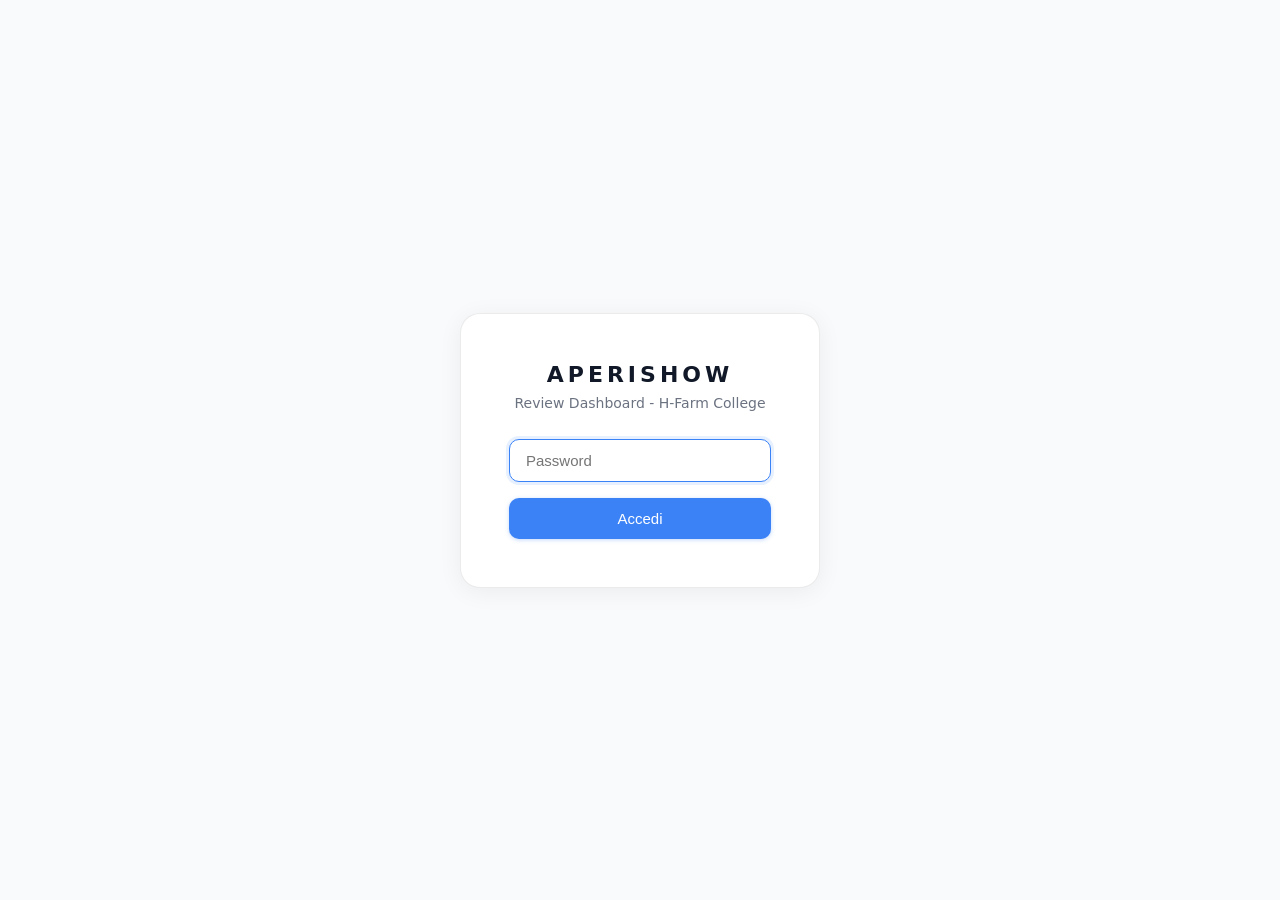
==== dashboard/index.html @ d7465630 "Replace toggle button with iOS-style switch for selfie/AI - Pill-shaped track with sliding thumb (gr" ====
<!DOCTYPE html>
<html lang="it">
<head>
    <meta charset="UTF-8">
    <meta name="viewport" content="width=device-width, initial-scale=1.0">
    <title>Aperishow - Review Dashboard</title>
    <link rel="stylesheet" href="style.css">
</head>
<body>
    <div id="login-screen">
        <div class="login-box">
            <h1>APERISHOW</h1>
            <p>Review Dashboard - H-Farm College</p>
            <input type="password" id="password-input" placeholder="Password" autofocus>
            <button id="login-btn">Accedi</button>
            <p id="login-error" class="error hidden">Password errata</p>
        </div>
    </div>

    <div id="app" class="hidden">
        <header>
            <h1>APERISHOW</h1>
            <div class="header-controls">
                <div class="search-wrapper">
                    <svg class="search-icon" width="16" height="16" viewBox="0 0 24 24" fill="none" stroke="currentColor" stroke-width="2"><circle cx="11" cy="11" r="8"/><path d="m21 21-4.35-4.35"/></svg>
                    <input type="text" id="search-input" placeholder="Cerca per nome...">
                </div>
                <button id="refresh-btn" title="Aggiorna dati">&#x1f504; Refresh</button>
            </div>
        </header>

        <main>
            <section id="pending-section">
                <div class="section-header" data-toggle="pending">
                    <h2>DA APPROVARE (<span id="pending-count">0</span>)</h2>
                    <span class="collapse-icon">&#9660;</span>
                </div>
                <div id="pending-grid" class="card-grid"></div>
            </section>

            <section id="approved-section">
                <div class="section-header" data-toggle="approved">
                    <h2>APPROVATI (<span id="approved-count">0</span>)</h2>
                    <span class="collapse-icon">&#9660;</span>
                </div>
                <div id="approved-list" class="approved-list"></div>
            </section>
        </main>

        <!-- Modal dettaglio card -->
        <div id="modal" class="modal hidden">
            <div class="modal-backdrop"></div>
            <div class="modal-content">
                <button class="modal-close">&times;</button>
                <div class="modal-body">
                    <div class="modal-img-wrapper">
                        <img id="modal-img" src="" alt="Face swap image">
                        <div id="toggle-before-after" class="toggle-switch">
                            <span class="toggle-label toggle-label-left">Selfie</span>
                            <div class="toggle-track">
                                <div class="toggle-thumb"></div>
                            </div>
                            <span class="toggle-label toggle-label-right active">AI</span>
                        </div>
                    </div>
                    <div class="modal-info">
                        <h3 id="modal-name"></h3>
                        <p class="modal-email" id="modal-email"></p>
                        <blockquote id="modal-dream"></blockquote>
                        <div id="modal-feedback-history" class="feedback-history hidden"></div>
                        <div class="modal-actions">
                            <textarea id="modal-feedback" placeholder="Feedback (opzionale per rifiuto)..." rows="3"></textarea>
                            <div class="modal-buttons">
                                <button id="btn-approve" class="btn-approve">Approva</button>
                                <button id="btn-reject" class="btn-reject">Rifiuta e rigenera</button>
                            </div>
                        </div>
                    </div>
                </div>
                <div id="modal-loading" class="modal-loading hidden">
                    <div class="spinner"></div>
                    <p>Elaborazione in corso...</p>
                </div>
            </div>
        </div>
    </div>

    <script src="app.js"></script>
</body>
</html>
---- dashboard/style.css ----
* {
    margin: 0;
    padding: 0;
    box-sizing: border-box;
}

body {
    font-family: -apple-system, 'SF Pro Display', 'Segoe UI', system-ui, sans-serif;
    background: #fafafa;
    color: #111827;
    min-height: 100vh;
}

.hidden { display: none !important; }

/* ===== LOGIN ===== */
#login-screen {
    display: flex;
    align-items: center;
    justify-content: center;
    min-height: 100vh;
    background: #f8fafc;
}

.login-box {
    text-align: center;
    padding: 48px;
    background: #ffffff;
    border-radius: 20px;
    border: 1px solid rgba(0,0,0,0.08);
    box-shadow: 0 4px 24px rgba(0,0,0,0.06);
    width: 360px;
}

.login-box h1 {
    font-size: 22px;
    letter-spacing: 4px;
    color: #111827;
    margin-bottom: 8px;
    font-weight: 600;
}

.login-box p {
    color: #6b7280;
    margin-bottom: 28px;
    font-size: 14px;
}

.login-box input {
    width: 100%;
    padding: 12px 16px;
    border: 1px solid rgba(0,0,0,0.12);
    border-radius: 10px;
    background: #f9fafb;
    color: #111827;
    font-size: 15px;
    margin-bottom: 16px;
    outline: none;
    transition: border-color 0.2s, box-shadow 0.2s;
}

.login-box input:focus {
    border-color: #3b82f6;
    box-shadow: 0 0 0 3px rgba(59,130,246,0.12);
    background: #fff;
}

.login-box button {
    width: 100%;
    padding: 12px;
    border: none;
    border-radius: 10px;
    background: #3b82f6;
    color: #fff;
    font-size: 15px;
    font-weight: 500;
    cursor: pointer;
    transition: background 0.2s, box-shadow 0.2s;
    box-shadow: 0 1px 4px rgba(59,130,246,0.3);
}

.login-box button:hover {
    background: #2563eb;
    box-shadow: 0 4px 12px rgba(59,130,246,0.35);
}

.error {
    color: #ef4444;
    margin-top: 12px;
    font-size: 13px;
}

/* ===== HEADER ===== */
header {
    display: flex;
    align-items: center;
    justify-content: space-between;
    padding: 14px 24px;
    background: rgba(255,255,255,0.85);
    backdrop-filter: blur(20px);
    -webkit-backdrop-filter: blur(20px);
    border-bottom: 1px solid rgba(0,0,0,0.08);
    position: sticky;
    top: 0;
    z-index: 100;
}

header h1 {
    font-size: 18px;
    letter-spacing: 3px;
    color: #111827;
    font-weight: 600;
}

.header-controls {
    display: flex;
    align-items: center;
    gap: 10px;
}

/* ===== SEARCH ===== */
.search-wrapper {
    position: relative;
    display: flex;
    align-items: center;
}

.search-icon {
    position: absolute;
    left: 12px;
    color: #9ca3af;
    pointer-events: none;
}

#search-input {
    padding: 8px 14px 8px 36px;
    border: none;
    border-radius: 10px;
    background: #f1f5f9;
    color: #111827;
    font-size: 14px;
    width: 240px;
    outline: none;
    transition: background 0.2s, box-shadow 0.2s;
}

#search-input:focus {
    background: #fff;
    box-shadow: 0 0 0 2px rgba(59,130,246,0.2);
}

#search-input::placeholder {
    color: #9ca3af;
}

/* ===== REFRESH BUTTON ===== */
#refresh-btn {
    display: flex;
    align-items: center;
    gap: 6px;
    padding: 8px 16px;
    border: none;
    border-radius: 10px;
    background: #3b82f6;
    color: #fff;
    font-size: 14px;
    font-weight: 500;
    cursor: pointer;
    transition: background 0.2s, box-shadow 0.2s;
    box-shadow: 0 1px 3px rgba(59,130,246,0.3);
}

#refresh-btn:hover {
    background: #2563eb;
    box-shadow: 0 3px 10px rgba(59,130,246,0.35);
}

/* ===== SECTIONS ===== */
main {
    padding: 28px 24px;
    max-width: 1400px;
    margin: 0 auto;
}

.section-header {
    display: flex;
    align-items: center;
    justify-content: space-between;
    padding: 4px 0 16px 0;
    margin-bottom: 0;
    cursor: pointer;
    user-select: none;
    background: none;
    border: none;
    border-radius: 0;
    transition: none;
}

.section-header:hover {
    background: none;
}

.section-header h2 {
    font-size: 12px;
    font-weight: 600;
    letter-spacing: 0.08em;
    text-transform: uppercase;
    color: #6b7280;
}

.collapse-icon {
    font-size: 14px;
    color: #9ca3af;
    transition: transform 0.25s ease;
    transform: rotate(180deg);
    display: inline-block;
}

.section-header.collapsed .collapse-icon {
    transform: rotate(0deg);
}

#pending-section {
    margin-bottom: 36px;
}

/* ===== CARD GRID (Da Approvare) ===== */
.card-grid {
    display: grid;
    grid-template-columns: repeat(auto-fill, minmax(200px, 1fr));
    gap: 16px;
}

.card {
    background: #ffffff;
    border-radius: 16px;
    overflow: hidden;
    border: none;
    box-shadow: 0 1px 3px rgba(0,0,0,0.07), 0 1px 2px rgba(0,0,0,0.04);
    cursor: pointer;
    transition: transform 0.25s ease, box-shadow 0.25s ease;
}

.card:hover {
    transform: translateY(-3px);
    box-shadow: 0 8px 24px rgba(0,0,0,0.10);
}

.card-img {
    width: 100%;
    aspect-ratio: 3/4;
    object-fit: cover;
    background: #f1f5f9;
    display: block;
}

.card-body {
    padding: 12px 14px;
}

.card-name {
    font-weight: 500;
    font-size: 13px;
    margin-bottom: 3px;
    color: #111827;
    white-space: nowrap;
    overflow: hidden;
    text-overflow: ellipsis;
}

.card-dream {
    font-size: 12px;
    color: #6b7280;
    white-space: nowrap;
    overflow: hidden;
    text-overflow: ellipsis;
    font-style: italic;
}

/* ===== GENERATING PLACEHOLDER ===== */
.card-img-placeholder {
    width: 100%;
    aspect-ratio: 3/4;
    background: linear-gradient(135deg, #f0f4ff 0%, #e8eeff 50%, #f0f4ff 100%);
    background-size: 200% 200%;
    animation: shimmer 2s ease-in-out infinite;
    display: flex;
    flex-direction: column;
    align-items: center;
    justify-content: center;
    gap: 12px;
    border-radius: 0;
}

.card-img-placeholder span {
    font-size: 11px;
    font-weight: 500;
    color: #6366f1;
    letter-spacing: 0.02em;
}

.card-img-placeholder .spinner {
    width: 24px;
    height: 24px;
    border: 2px solid #e0e7ff;
    border-top: 2px solid #6366f1;
}

@keyframes shimmer {
    0%, 100% { background-position: 0% 50%; }
    50% { background-position: 100% 50%; }
}

/* ===== REGENERATING CARD ===== */
.card-regenerating {
    pointer-events: none;
    position: relative;
    opacity: 0.7;
}

.card-regenerating .card-img {
    filter: blur(3px);
}

.regenerating-overlay {
    position: absolute;
    top: 0;
    left: 0;
    right: 0;
    aspect-ratio: 3/4;
    display: flex;
    flex-direction: column;
    align-items: center;
    justify-content: center;
    gap: 10px;
    background: rgba(255,255,255,0.6);
    backdrop-filter: blur(2px);
    border-radius: 16px 16px 0 0;
    z-index: 2;
}

.regenerating-overlay span {
    font-size: 12px;
    font-weight: 500;
    color: #6366f1;
}

.spinner {
    width: 28px;
    height: 28px;
    border: 3px solid #e5e7eb;
    border-top: 3px solid #6366f1;
    border-radius: 50%;
    animation: spin 0.8s linear infinite;
}

@keyframes spin {
    to { transform: rotate(360deg); }
}

/* ===== APPROVED LIST ===== */
.approved-list {
    display: flex;
    flex-direction: column;
    gap: 6px;
}

.approved-row {
    display: flex;
    align-items: center;
    gap: 14px;
    padding: 12px 16px;
    background: #ffffff;
    border-radius: 12px;
    border: none;
    box-shadow: 0 1px 3px rgba(0,0,0,0.06);
    font-size: 14px;
    transition: box-shadow 0.2s;
}

.approved-row:hover {
    box-shadow: 0 3px 10px rgba(0,0,0,0.09);
}

.approved-row .status-icon {
    width: 36px;
    height: 36px;
    border-radius: 50%;
    background: rgba(34,197,94,0.1);
    display: flex;
    align-items: center;
    justify-content: center;
    color: #16a34a;
    font-size: 16px;
    flex-shrink: 0;
}

.approved-row .row-name {
    font-weight: 500;
    color: #111827;
    min-width: 160px;
    font-size: 13px;
}

.approved-row .row-dream {
    color: #6b7280;
    flex: 1;
    white-space: nowrap;
    overflow: hidden;
    text-overflow: ellipsis;
    font-style: italic;
    font-size: 13px;
}

.approved-row .row-time {
    color: #9ca3af;
    font-size: 12px;
    min-width: 50px;
    text-align: right;
}

/* ===== MODAL ===== */
.modal {
    position: fixed;
    inset: 0;
    z-index: 200;
    display: flex;
    align-items: center;
    justify-content: center;
}

.modal-backdrop {
    position: absolute;
    inset: 0;
    background: rgba(0,0,0,0.4);
    backdrop-filter: blur(4px);
}

.modal-content {
    position: relative;
    background: #ffffff;
    border-radius: 20px;
    border: 1px solid rgba(0,0,0,0.08);
    box-shadow: 0 20px 60px rgba(0,0,0,0.15);
    max-width: 700px;
    width: 90%;
    max-height: 90vh;
    overflow-y: auto;
}

.modal-close {
    position: absolute;
    top: 12px;
    right: 16px;
    background: #f1f5f9;
    border: none;
    color: #6b7280;
    font-size: 20px;
    width: 32px;
    height: 32px;
    border-radius: 50%;
    cursor: pointer;
    z-index: 10;
    display: flex;
    align-items: center;
    justify-content: center;
    line-height: 1;
    transition: background 0.2s, color 0.2s;
}

.modal-close:hover {
    background: #e5e7eb;
    color: #111827;
}

.modal-body {
    display: flex;
    gap: 24px;
    padding: 24px;
}

.modal-img-wrapper {
    position: relative;
    flex-shrink: 0;
}

#modal-img {
    width: 260px;
    height: 340px;
    object-fit: cover;
    border-radius: 14px;
    background: #f1f5f9;
    display: block;
}

.toggle-switch {
    position: absolute;
    bottom: 12px;
    left: 50%;
    transform: translateX(-50%);
    display: flex;
    align-items: center;
    gap: 8px;
    padding: 4px 10px;
    border-radius: 20px;
    background: rgba(0,0,0,0.5);
    backdrop-filter: blur(6px);
    cursor: pointer;
    user-select: none;
}

.toggle-label {
    font-size: 11px;
    font-weight: 500;
    color: rgba(255,255,255,0.5);
    transition: color 0.3s;
}

.toggle-label.active {
    color: #fff;
}

.toggle-track {
    width: 40px;
    height: 22px;
    border-radius: 11px;
    background: #4ade80;
    position: relative;
    transition: background 0.3s;
}

.toggle-switch.selfie-active .toggle-track {
    background: #94a3b8;
}

.toggle-thumb {
    width: 18px;
    height: 18px;
    border-radius: 50%;
    background: #fff;
    position: absolute;
    top: 2px;
    right: 2px;
    box-shadow: 0 1px 3px rgba(0,0,0,0.2);
    transition: transform 0.3s ease;
}

.toggle-switch.selfie-active .toggle-thumb {
    transform: translateX(-18px);
}

.modal-info {
    flex: 1;
    display: flex;
    flex-direction: column;
    gap: 12px;
}

.modal-info h3 {
    font-size: 20px;
    color: #111827;
    font-weight: 600;
}

.modal-email {
    color: #6b7280;
    font-size: 14px;
}

.modal-info blockquote {
    padding: 12px 16px;
    background: #f8fafc;
    border-left: 3px solid #3b82f6;
    border-radius: 0 10px 10px 0;
    color: #374151;
    font-style: italic;
    font-size: 14px;
}

.modal-actions {
    margin-top: auto;
}

#modal-feedback {
    width: 100%;
    padding: 10px 12px;
    border: 1px solid rgba(0,0,0,0.12);
    border-radius: 10px;
    background: #f9fafb;
    color: #111827;
    font-size: 14px;
    resize: vertical;
    outline: none;
    margin-bottom: 12px;
    font-family: inherit;
    transition: border-color 0.2s, box-shadow 0.2s;
}

#modal-feedback:focus {
    border-color: #3b82f6;
    box-shadow: 0 0 0 3px rgba(59,130,246,0.12);
    background: #fff;
}

.modal-buttons {
    display: flex;
    gap: 10px;
}

.btn-approve {
    flex: 1;
    padding: 11px;
    border: none;
    border-radius: 10px;
    background: #22c55e;
    color: #fff;
    font-size: 14px;
    font-weight: 500;
    cursor: pointer;
    transition: background 0.2s;
}

.btn-approve:hover { background: #16a34a; }

.btn-approve.btn-disabled {
    background: #d1d5db;
    color: #9ca3af;
    cursor: not-allowed;
    opacity: 0.6;
}

.btn-approve.btn-disabled:hover {
    background: #d1d5db;
}

.btn-reject {
    flex: 1;
    padding: 11px;
    border: none;
    border-radius: 10px;
    background: #ef4444;
    color: #fff;
    font-size: 14px;
    font-weight: 500;
    cursor: pointer;
    transition: background 0.2s;
}

.btn-reject:hover { background: #dc2626; }

.btn-reject.btn-disabled {
    background: #d1d5db;
    color: #9ca3af;
    cursor: not-allowed;
    opacity: 0.6;
}

.btn-reject.btn-disabled:hover {
    background: #d1d5db;
}

.modal-loading {
    position: absolute;
    inset: 0;
    background: rgba(255,255,255,0.92);
    display: flex;
    flex-direction: column;
    align-items: center;
    justify-content: center;
    border-radius: 20px;
    gap: 16px;
    color: #6b7280;
    font-size: 14px;
}

.spinner {
    width: 36px;
    height: 36px;
    border: 3px solid #e5e7eb;
    border-top-color: #3b82f6;
    border-radius: 50%;
    animation: spin 0.8s linear infinite;
}

@keyframes spin {
    to { transform: rotate(360deg); }
}

/* ===== REFRESH LOADING ===== */
@keyframes loading-pulse {
    0%, 100% { opacity: 1; }
    50% { opacity: 0.6; }
}

#refresh-btn.loading {
    cursor: wait;
    pointer-events: none;
    animation: loading-pulse 0.8s ease-in-out infinite;
}

/* ===== FEEDBACK HISTORY ===== */
.feedback-history {
    margin-top: 8px;
    padding: 12px 14px;
    background: #fff7ed;
    border-left: 3px solid #f59e0b;
    border-radius: 0 10px 10px 0;
    font-size: 13px;
}

.feedback-history h4 {
    font-size: 11px;
    text-transform: uppercase;
    letter-spacing: 0.05em;
    color: #92400e;
    margin-bottom: 8px;
    font-weight: 600;
}

.feedback-entry {
    padding: 4px 0;
    color: #78350f;
    border-bottom: 1px solid rgba(245,158,11,0.15);
    font-size: 12px;
}

.feedback-entry:last-child {
    border-bottom: none;
}

.card-revision-badge {
    font-size: 10px;
    color: #f59e0b;
    font-weight: 600;
    margin-top: 4px;
    text-transform: uppercase;
    letter-spacing: 0.04em;
}

/* ===== EMPTY STATE ===== */
.empty-state {
    text-align: center;
    padding: 40px;
    color: #9ca3af;
    font-size: 14px;
}
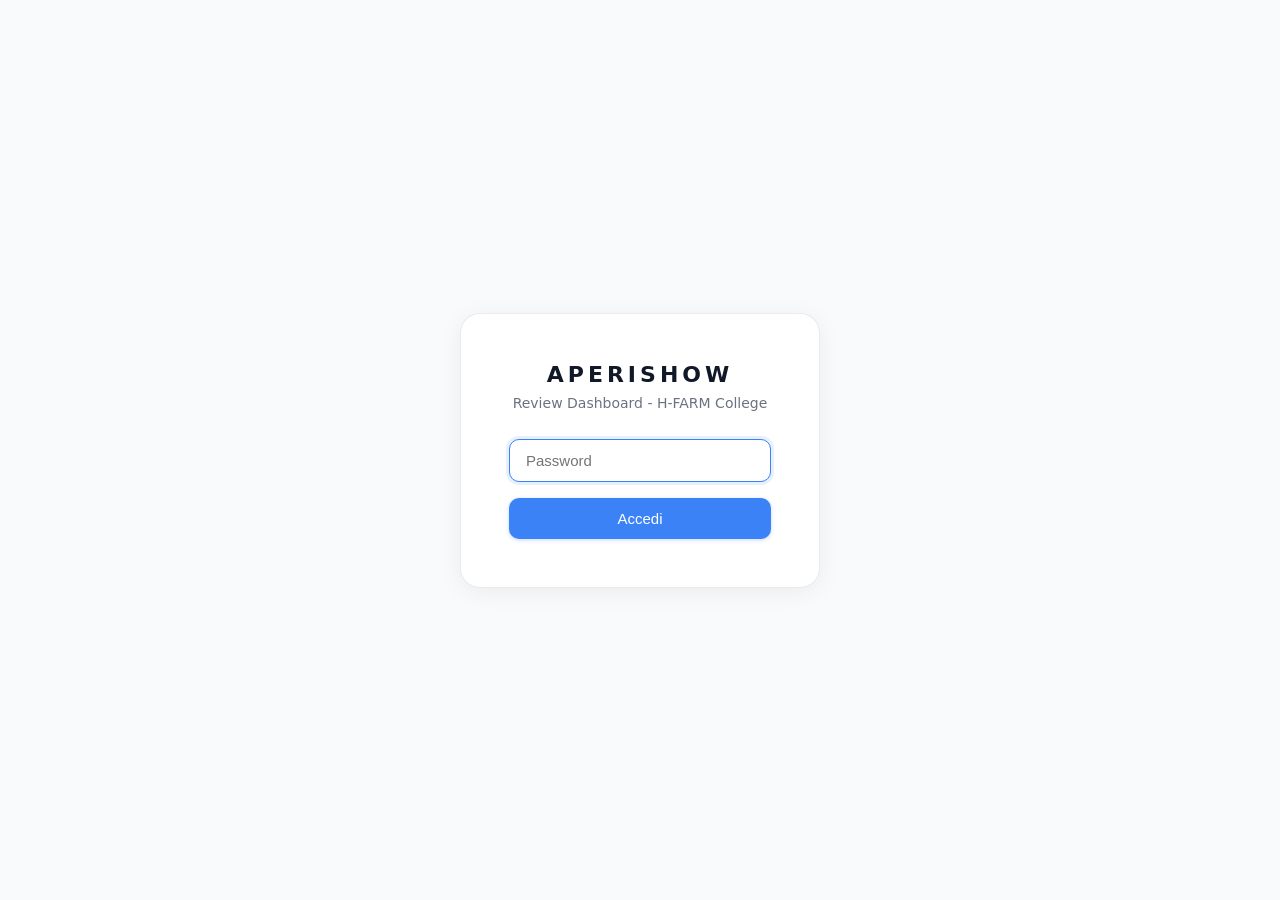
==== commit 55a10eaf: "Capitalize H-FARM brand mention in dashboard Matches brand style: always 'H-FARM' in caps, never 'H-" ====
--- a/dashboard/index.html
+++ b/dashboard/index.html
@@ -10,7 +10,7 @@
     <div id="login-screen">
         <div class="login-box">
             <h1>APERISHOW</h1>
-            <p>Review Dashboard - H-Farm College</p>
+            <p>Review Dashboard - H-FARM College</p>
             <input type="password" id="password-input" placeholder="Password" autofocus>
             <button id="login-btn">Accedi</button>
             <p id="login-error" class="error hidden">Password errata</p>
@@ -25,6 +25,7 @@
                     <svg class="search-icon" width="16" height="16" viewBox="0 0 24 24" fill="none" stroke="currentColor" stroke-width="2"><circle cx="11" cy="11" r="8"/><path d="m21 21-4.35-4.35"/></svg>
                     <input type="text" id="search-input" placeholder="Cerca per nome...">
                 </div>
+                <button id="btn-rerun-header" class="btn-rerun-header" title="Rilancia la main pipeline per una riga specifica">&#x1f501; Rigenera riga...</button>
                 <button id="refresh-btn" title="Aggiorna dati">&#x1f504; Refresh</button>
             </div>
         </header>
@@ -56,11 +57,11 @@
                     <div class="modal-img-wrapper">
                         <img id="modal-img" src="" alt="Face swap image">
                         <div id="toggle-before-after" class="toggle-switch">
-                            <span class="toggle-label toggle-label-left">Selfie</span>
+                            <span class="toggle-label toggle-label-left">Prima</span>
                             <div class="toggle-track">
                                 <div class="toggle-thumb"></div>
                             </div>
-                            <span class="toggle-label toggle-label-right active">AI</span>
+                            <span class="toggle-label toggle-label-right active">Dopo</span>
                         </div>
                     </div>
                     <div class="modal-info">
@@ -68,12 +69,18 @@
                         <p class="modal-email" id="modal-email"></p>
                         <blockquote id="modal-dream"></blockquote>
                         <div id="modal-feedback-history" class="feedback-history hidden"></div>
+                        <div id="modal-email-content" class="email-content-section hidden"></div>
+                        <div id="manual-prompt-section" class="manual-prompt-section hidden">
+                            <textarea id="manual-prompt-input" placeholder="Scrivi il prompt in inglese per generare l'immagine..." rows="3"></textarea>
+                            <button id="btn-manual" class="btn-manual btn-disabled" disabled>Genera manualmente</button>
+                        </div>
                         <div class="modal-actions">
-                            <textarea id="modal-feedback" placeholder="Feedback (opzionale per rifiuto)..." rows="3"></textarea>
+                            <textarea id="modal-feedback" placeholder="Feedback..." rows="3"></textarea>
                             <div class="modal-buttons">
                                 <button id="btn-approve" class="btn-approve">Approva</button>
                                 <button id="btn-reject" class="btn-reject">Rifiuta e rigenera</button>
                             </div>
+                            <button id="btn-rerun-modal" class="btn-rerun-modal" title="Rilancia da zero la main pipeline (se qualcosa è andato storto)">&#x1f501; Ri-esegui pipeline da zero</button>
                         </div>
                     </div>
                 </div>
--- a/dashboard/style.css
+++ b/dashboard/style.css
@@ -151,6 +151,47 @@
 
 #search-input::placeholder {
     color: #9ca3af;
+}
+
+/* ===== RERUN BUTTONS ===== */
+.btn-rerun-header {
+    display: flex;
+    align-items: center;
+    gap: 6px;
+    padding: 8px 14px;
+    border: 1px solid #e5e7eb;
+    border-radius: 10px;
+    background: #fff;
+    color: #4b5563;
+    font-size: 13px;
+    font-weight: 500;
+    cursor: pointer;
+    transition: background 0.2s, border-color 0.2s, color 0.2s;
+}
+.btn-rerun-header:hover {
+    background: #f9fafb;
+    border-color: #d1d5db;
+    color: #1f2937;
+}
+
+.btn-rerun-modal {
+    display: block;
+    width: 100%;
+    margin-top: 10px;
+    padding: 9px;
+    border: 1px dashed #d1d5db;
+    border-radius: 10px;
+    background: transparent;
+    color: #6b7280;
+    font-size: 13px;
+    font-weight: 500;
+    cursor: pointer;
+    transition: background 0.2s, border-color 0.2s, color 0.2s;
+}
+.btn-rerun-modal:hover {
+    background: #fff7ed;
+    border-color: #fb923c;
+    color: #c2410c;
 }
 
 /* ===== REFRESH BUTTON ===== */
@@ -673,6 +714,57 @@
     font-size: 14px;
 }
 
+/* ===== MANUAL PROMPT SECTION ===== */
+.manual-prompt-section {
+    margin-bottom: 12px;
+}
+
+#manual-prompt-input {
+    width: 100%;
+    padding: 10px 12px;
+    border: 1px solid rgba(234,179,8,0.4);
+    border-radius: 10px;
+    background: #fefce8;
+    color: #713f12;
+    font-size: 14px;
+    resize: vertical;
+    outline: none;
+    margin-bottom: 10px;
+    font-family: inherit;
+    transition: border-color 0.2s, box-shadow 0.2s;
+}
+
+#manual-prompt-input:focus {
+    border-color: #eab308;
+    box-shadow: 0 0 0 3px rgba(234,179,8,0.15);
+}
+
+.btn-manual {
+    width: 100%;
+    padding: 11px;
+    border: none;
+    border-radius: 10px;
+    background: #eab308;
+    color: #fff;
+    font-size: 14px;
+    font-weight: 500;
+    cursor: pointer;
+    transition: background 0.2s;
+}
+
+.btn-manual:hover { background: #ca8a04; }
+
+.btn-manual.btn-disabled {
+    background: #d1d5db;
+    color: #9ca3af;
+    cursor: not-allowed;
+    opacity: 0.6;
+}
+
+.btn-manual.btn-disabled:hover {
+    background: #d1d5db;
+}
+
 .spinner {
     width: 36px;
     height: 36px;
@@ -737,6 +829,41 @@
     letter-spacing: 0.04em;
 }
 
+/* ===== EMAIL CONTENT ===== */
+.email-content-section {
+    margin-top: 8px;
+    padding: 14px 16px;
+    background: #f0fdf4;
+    border-left: 3px solid #22c55e;
+    border-radius: 0 10px 10px 0;
+    font-size: 13px;
+}
+
+.email-content-section h4 {
+    font-size: 11px;
+    text-transform: uppercase;
+    letter-spacing: 0.05em;
+    color: #166534;
+    margin-bottom: 10px;
+    font-weight: 600;
+}
+
+.email-field {
+    padding: 4px 0;
+    color: #14532d;
+    font-size: 12px;
+    line-height: 1.5;
+}
+
+.email-field + .email-field {
+    border-top: 1px solid rgba(34,197,94,0.15);
+}
+
+.email-label {
+    font-weight: 600;
+    color: #166534;
+}
+
 /* ===== EMPTY STATE ===== */
 .empty-state {
     text-align: center;
